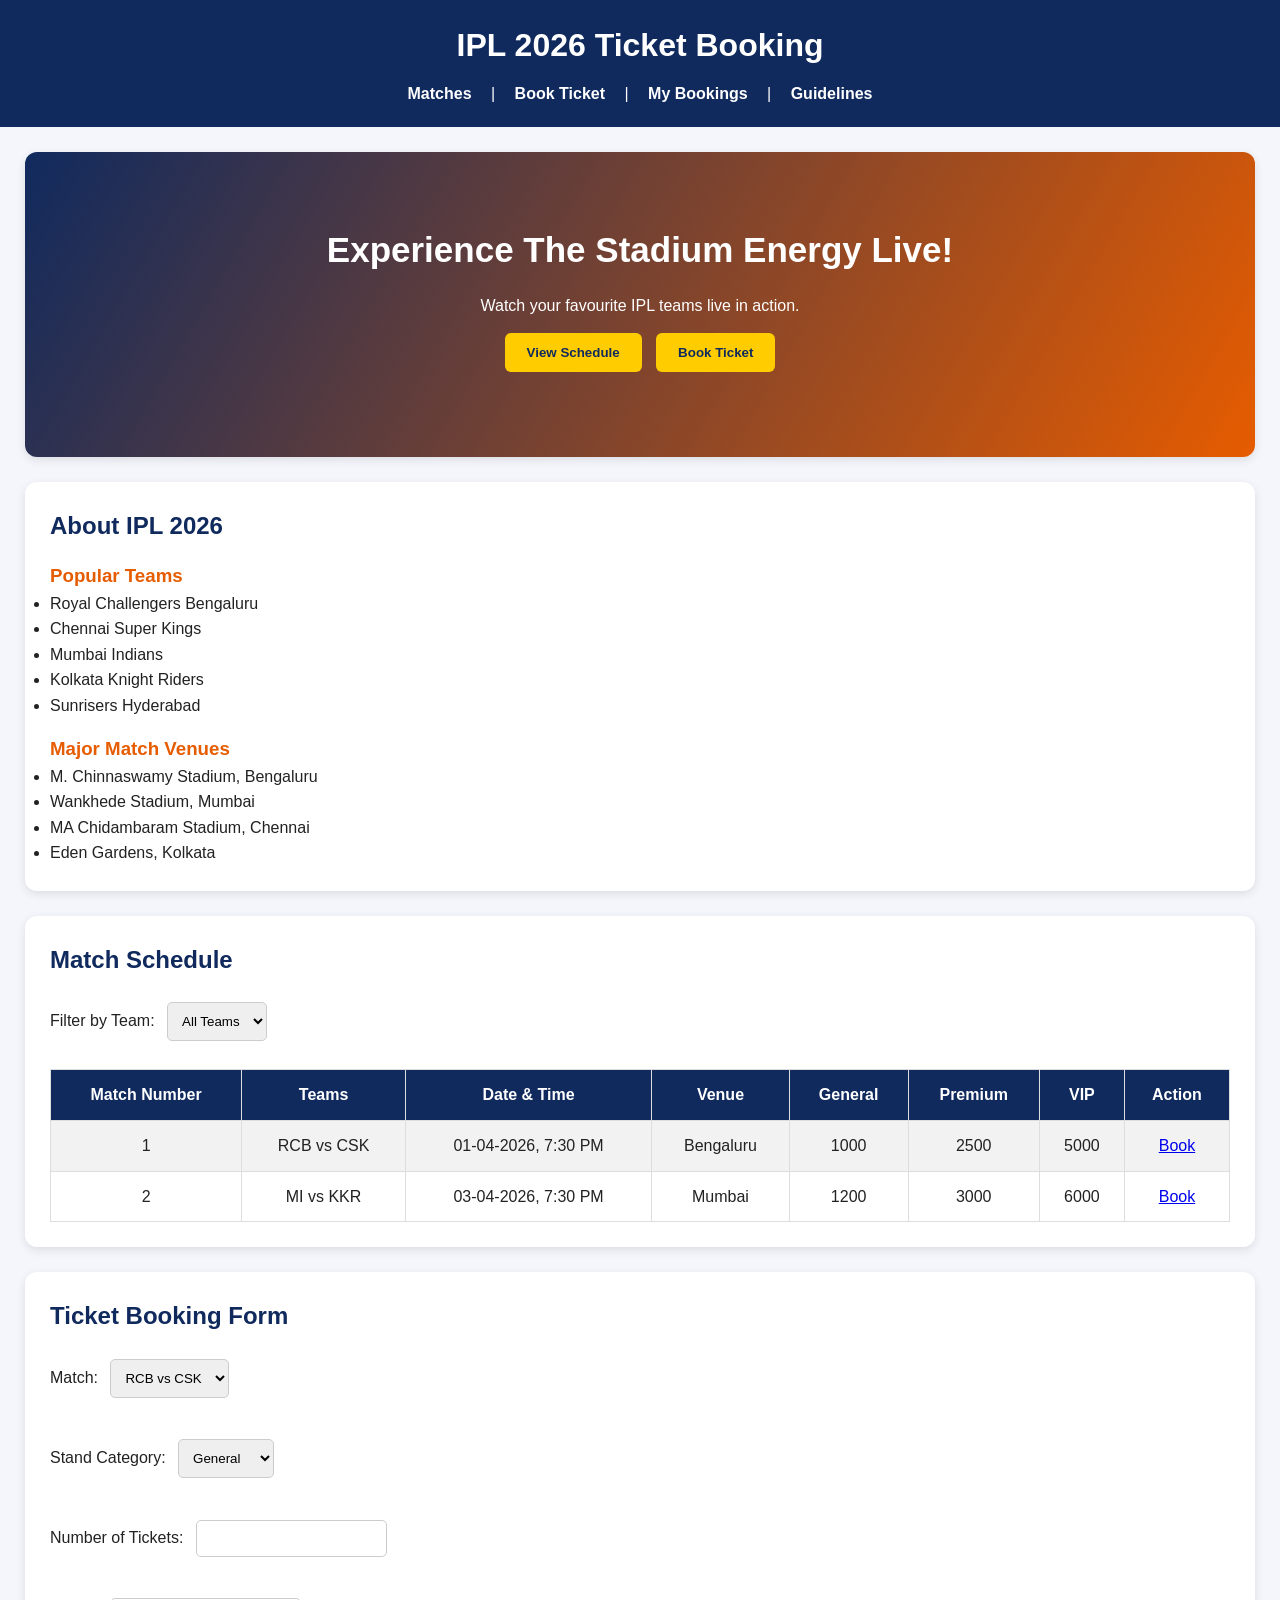
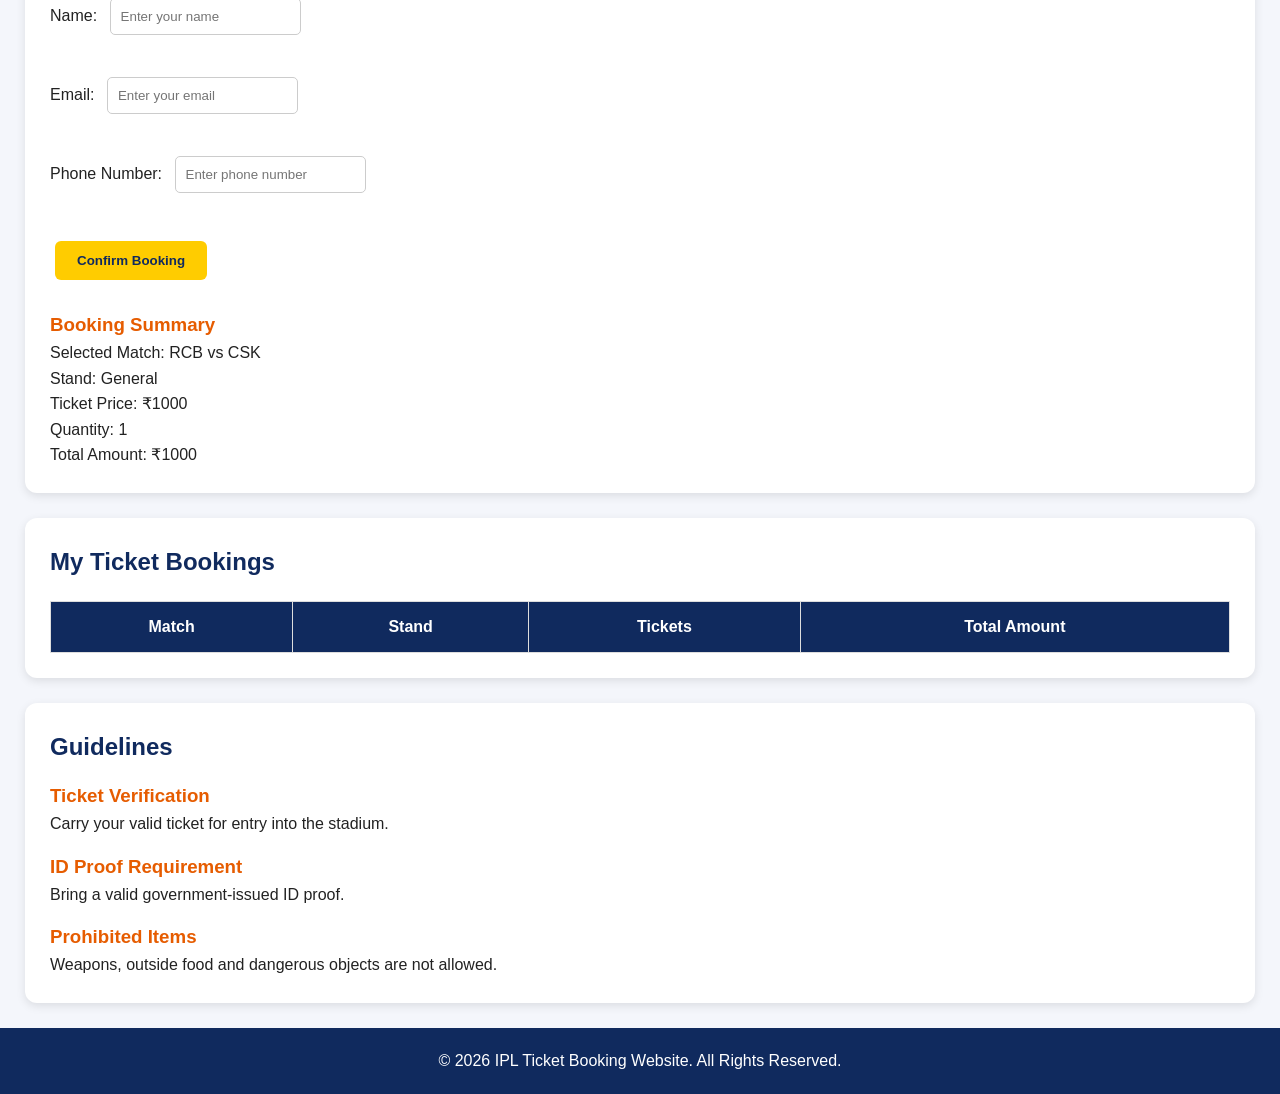
==== index.html @ b84b43a6 "Initial commit Co-authored-by: Copilot <223556219+Copilot@users.noreply.github.com>" ====
<!DOCTYPE html>

<html lang="en">
<head>
    <meta charset="UTF-8">
    <meta name="viewport" content="width=device-width, initial-scale=1.0">
    <title>IPL 2026 Ticket Booking</title>
</head>
<body>

<header>
    <h1>IPL 2026 Ticket Booking</h1>
    <link rel="stylesheet" href="style.css">
    <nav>
        <a href="#matches">Matches</a> |
        <a href="#booking">Book Ticket</a> |
        <a href="#mybookings">My Bookings</a> |
        <a href="#guidelines">Guidelines</a>
    </nav>
</header>

<section>
    <h1>Experience The Stadium Energy Live!</h1>
    <p>Watch your favourite IPL teams live in action.</p>
    <a href="#matches"><button>View Schedule</button></a>
    <a href="#booking"><button>Book Ticket</button></a>
</section>

<section>
    <h2>About IPL 2026</h2>
    <h3>Popular Teams</h3>
    <ul>
        <li>Royal Challengers Bengaluru</li>
        <li>Chennai Super Kings</li>
        <li>Mumbai Indians</li>
        <li>Kolkata Knight Riders</li>
        <li>Sunrisers Hyderabad</li>
    </ul>


<h3>Major Match Venues</h3>
<ul>
    <li>M. Chinnaswamy Stadium, Bengaluru</li>
    <li>Wankhede Stadium, Mumbai</li>
    <li>MA Chidambaram Stadium, Chennai</li>
    <li>Eden Gardens, Kolkata</li>
</ul>


</section>

<section id="matches">
    <h2>Match Schedule</h2>


<label>Filter by Team:</label>
<select>
    <option>All Teams</option>
    <option>RCB</option>
    <option>CSK</option>
    <option>MI</option>
    <option>KKR</option>
</select>

<table border="1">
    <tr>
        <th>Match Number</th>
        <th>Teams</th>
        <th>Date & Time</th>
        <th>Venue</th>
        <th>General</th>
        <th>Premium</th>
        <th>VIP</th>
        <th>Action</th>
    </tr>
    <tr>
        <td>1</td>
        <td>RCB vs CSK</td>
        <td>01-04-2026, 7:30 PM</td>
        <td>Bengaluru</td>
        <td>1000</td>
        <td>2500</td>
        <td>5000</td>
        <td><a href="#booking">Book</a></td>
    </tr>
    <tr>
        <td>2</td>
        <td>MI vs KKR</td>
        <td>03-04-2026, 7:30 PM</td>
        <td>Mumbai</td>
        <td>1200</td>
        <td>3000</td>
        <td>6000</td>
        <td><a href="#booking">Book</a></td>
    </tr>
</table>


</section>

<section id="booking">
    <h2>Ticket Booking Form</h2>


<form>
    <label>Match:</label>
    <select>
        <option>RCB vs CSK</option>
        <option>MI vs KKR</option>
    </select>
    <br><br>

    <label>Stand Category:</label>
    <select>
        <option>General</option>
        <option>Premium</option>
        <option>VIP</option>
    </select>
    <br><br>

    <label>Number of Tickets:</label>
    <input type="number" min="1">
    <br><br>

    <label>Name:</label>
    <input type="text" placeholder="Enter your name">
    <br><br>

    <label>Email:</label>
    <input type="email" placeholder="Enter your email">
    <br><br>

    <label>Phone Number:</label>
    <input type="tel" placeholder="Enter phone number">
    <br><br>

    <button type="submit">Confirm Booking</button>
</form>

<h3>Booking Summary</h3>
<p>Selected Match: RCB vs CSK</p>
<p>Stand: General</p>
<p>Ticket Price: ₹1000</p>
<p>Quantity: 1</p>
<p>Total Amount: ₹1000</p>


</section>

<section id="mybookings">
    <h2>My Ticket Bookings</h2>
    <table border="1">
        <tr>
            <th>Match</th>
            <th>Stand</th>
            <th>Tickets</th>
            <th>Total Amount</th>
        </tr>
    </table>
</section>

<section id="guidelines">
    <h2>Guidelines</h2>


<h3>Ticket Verification</h3>
<p>Carry your valid ticket for entry into the stadium.</p>

<h3>ID Proof Requirement</h3>
<p>Bring a valid government-issued ID proof.</p>

<h3>Prohibited Items</h3>
<p>Weapons, outside food and dangerous objects are not allowed.</p>


</section>

<footer>
    <p>© 2026 IPL Ticket Booking Website. All Rights Reserved.</p>
</footer>

</body>
</html>
---- style.css ----
* {
  margin: 0;
  padding: 0;
  box-sizing: border-box;
  }

body {
font-family: Arial, sans-serif;
background-color: #f4f6fb;
color: #222;
line-height: 1.6;
}

header {
background-color: #102a5e;
color: white;
padding: 20px;
text-align: center;
}

header h1 {
margin-bottom: 10px;
}

nav a {
color: white;
text-decoration: none;
margin: 15px;
font-weight: bold;
}

nav a:hover {
color: #ffcc00;
}

section {
background: white;
margin: 25px;
padding: 25px;
border-radius: 12px;
box-shadow: 0 3px 10px rgba(0,0,0,0.1);
}

section h2 {
color: #102a5e;
margin-bottom: 15px;
}

section h3 {
color: #e65c00;
margin-top: 15px;
}

section:first-of-type {
background: linear-gradient(120deg, #102a5e, #e65c00);
color: white;
text-align: center;
padding: 70px 20px;
}

section:first-of-type h1 {
font-size: 35px;
margin-bottom: 15px;
}

button {
background-color: #ffcc00;
color: #102a5e;
border: none;
padding: 12px 22px;
margin: 15px 5px;
border-radius: 6px;
cursor: pointer;
font-weight: bold;
}

button:hover {
background-color: #ff9900;
}

table {
width: 100%;
border-collapse: collapse;
margin-top: 20px;
}

th {
background-color: #102a5e;
color: white;
}

th, td {
border: 1px solid #ddd;
padding: 12px;
text-align: center;
}

tr:nth-child(even) {
background-color: #f2f2f2;
}

input, select {
padding: 10px;
margin: 8px;
border: 1px solid #ccc;
border-radius: 5px;
}

footer {
background-color: #102a5e;
color: white;
text-align: center;
padding: 20px;
}

@media (max-width: 768px) {
section {
margin: 12px;
padding: 15px;
}

```
nav a {
    display: inline-block;
    margin: 5px;
}

table {
    font-size: 12px;
}
```

}
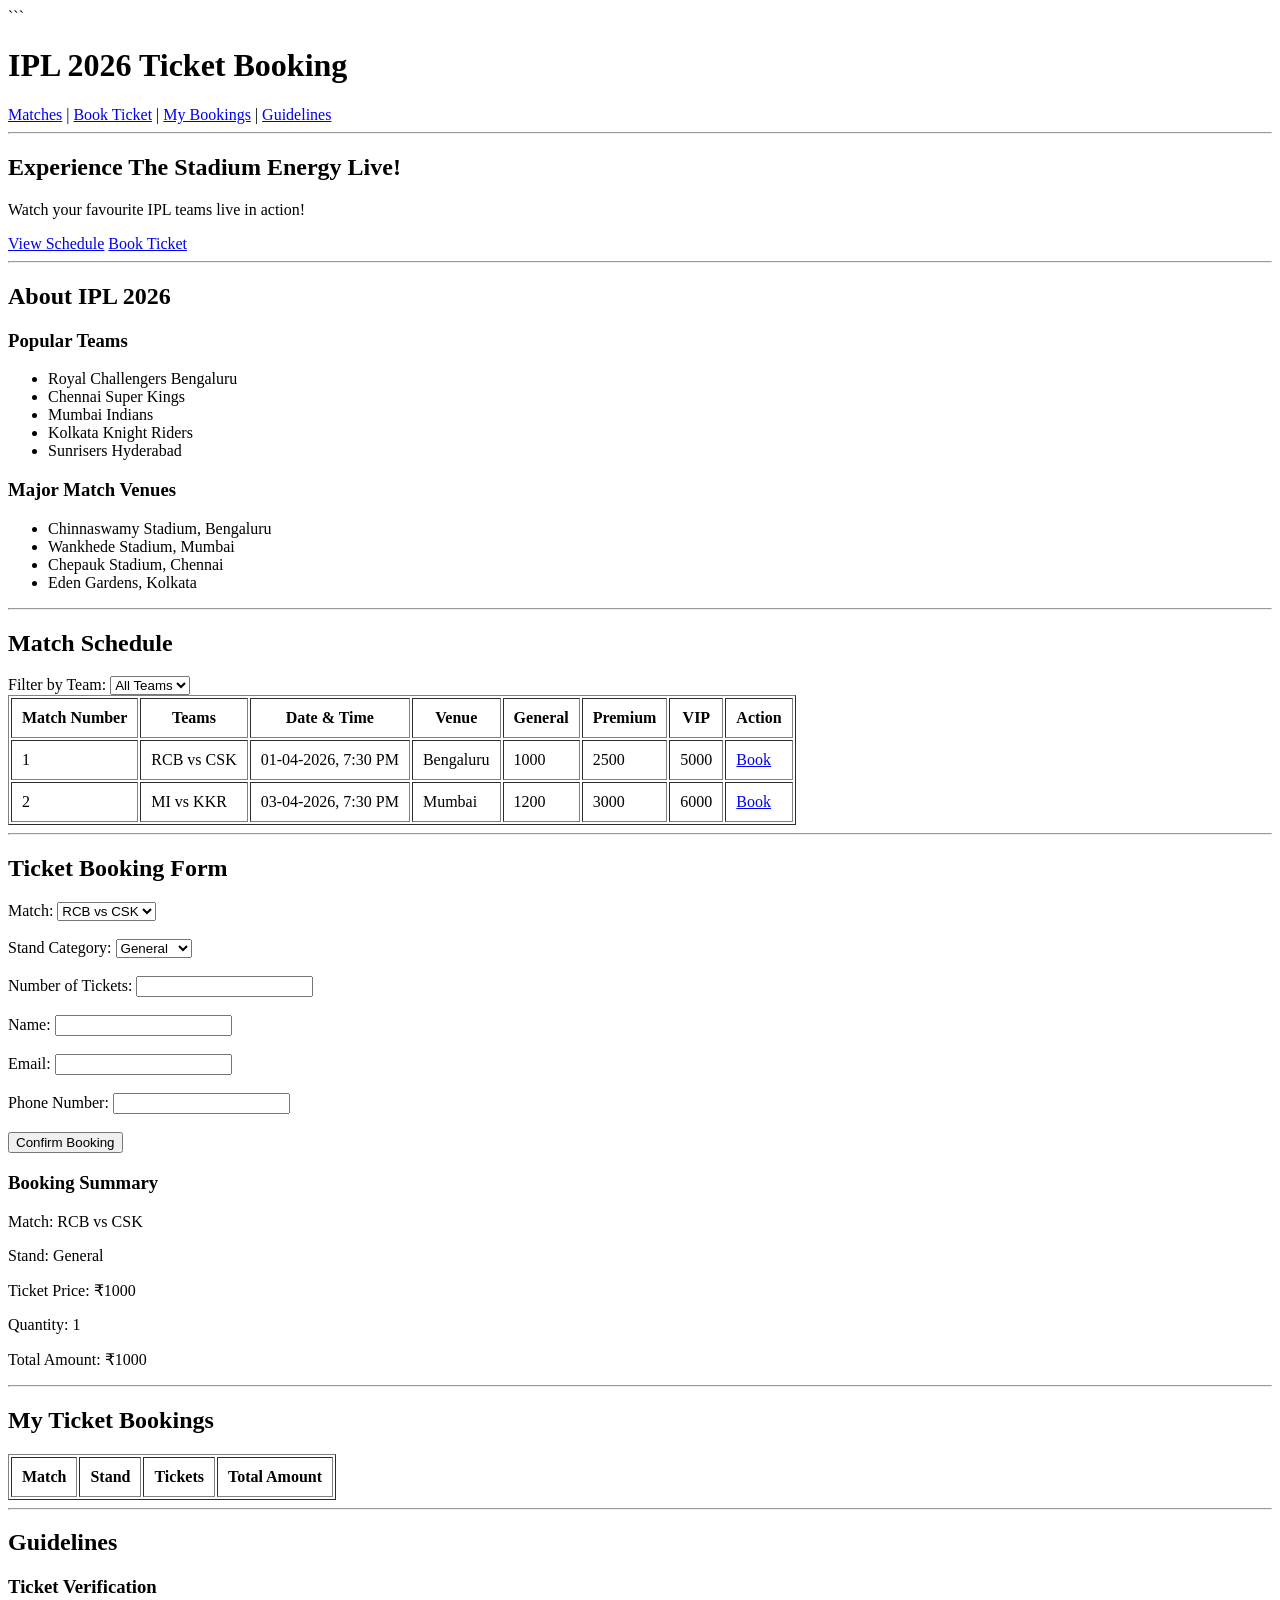
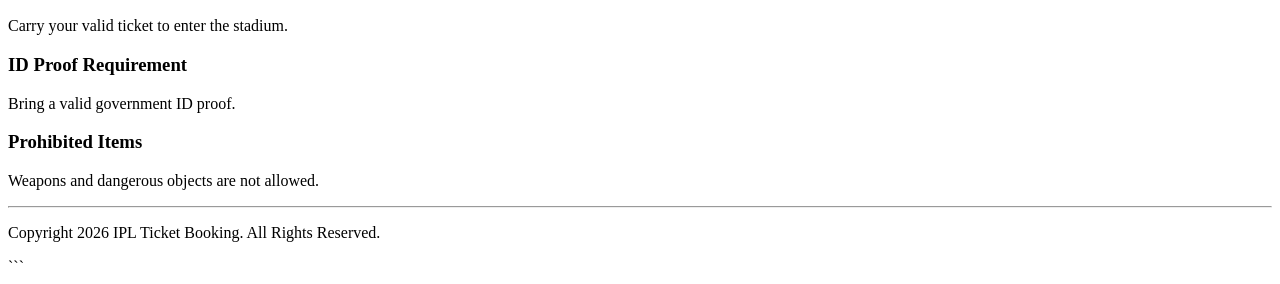
==== commit 1c7dfe73: "Update IPL ticket booking page Co-authored-by: Copilot <223556219+Copilot@users.noreply.github.com>" ====
--- a/index.html
+++ b/index.html
@@ -1,57 +1,55 @@
 <!DOCTYPE html>
 
-<html lang="en">
+<html>
 <head>
+    <title>IPL Ticket Booking</title>
     <meta charset="UTF-8">
-    <meta name="viewport" content="width=device-width, initial-scale=1.0">
-    <title>IPL 2026 Ticket Booking</title>
 </head>
+
 <body>
 
-<header>
-    <h1>IPL 2026 Ticket Booking</h1>
-    <link rel="stylesheet" href="style.css">
-    <nav>
-        <a href="#matches">Matches</a> |
-        <a href="#booking">Book Ticket</a> |
-        <a href="#mybookings">My Bookings</a> |
-        <a href="#guidelines">Guidelines</a>
-    </nav>
-</header>
+```
+<h1>IPL 2026 Ticket Booking</h1>
 
-<section>
-    <h1>Experience The Stadium Energy Live!</h1>
-    <p>Watch your favourite IPL teams live in action.</p>
-    <a href="#matches"><button>View Schedule</button></a>
-    <a href="#booking"><button>Book Ticket</button></a>
-</section>
+<nav>
+    <a href="#matches">Matches</a> |
+    <a href="#booking">Book Ticket</a> |
+    <a href="#mybookings">My Bookings</a> |
+    <a href="#guidelines">Guidelines</a>
+</nav>
 
-<section>
-    <h2>About IPL 2026</h2>
-    <h3>Popular Teams</h3>
-    <ul>
-        <li>Royal Challengers Bengaluru</li>
-        <li>Chennai Super Kings</li>
-        <li>Mumbai Indians</li>
-        <li>Kolkata Knight Riders</li>
-        <li>Sunrisers Hyderabad</li>
-    </ul>
+<hr>
 
+<h2>Experience The Stadium Energy Live!</h2>
+<p>Watch your favourite IPL teams live in action!</p>
+
+<a href="#matches">View Schedule</a>
+<a href="#booking">Book Ticket</a>
+
+<hr>
+
+<h2>About IPL 2026</h2>
+
+<h3>Popular Teams</h3>
+<ul>
+    <li>Royal Challengers Bengaluru</li>
+    <li>Chennai Super Kings</li>
+    <li>Mumbai Indians</li>
+    <li>Kolkata Knight Riders</li>
+    <li>Sunrisers Hyderabad</li>
+</ul>
 
 <h3>Major Match Venues</h3>
 <ul>
-    <li>M. Chinnaswamy Stadium, Bengaluru</li>
+    <li>Chinnaswamy Stadium, Bengaluru</li>
     <li>Wankhede Stadium, Mumbai</li>
-    <li>MA Chidambaram Stadium, Chennai</li>
+    <li>Chepauk Stadium, Chennai</li>
     <li>Eden Gardens, Kolkata</li>
 </ul>
 
+<hr>
 
-</section>
-
-<section id="matches">
-    <h2>Match Schedule</h2>
-
+<h2 id="matches">Match Schedule</h2>
 
 <label>Filter by Team:</label>
 <select>
@@ -62,7 +60,7 @@
     <option>KKR</option>
 </select>
 
-<table border="1">
+<table border="1" cellpadding="10">
     <tr>
         <th>Match Number</th>
         <th>Teams</th>
@@ -73,6 +71,7 @@
         <th>VIP</th>
         <th>Action</th>
     </tr>
+
     <tr>
         <td>1</td>
         <td>RCB vs CSK</td>
@@ -83,6 +82,7 @@
         <td>5000</td>
         <td><a href="#booking">Book</a></td>
     </tr>
+
     <tr>
         <td>2</td>
         <td>MI vs KKR</td>
@@ -95,12 +95,9 @@
     </tr>
 </table>
 
+<hr>
 
-</section>
-
-<section id="booking">
-    <h2>Ticket Booking Form</h2>
-
+<h2 id="booking">Ticket Booking Form</h2>
 
 <form>
     <label>Match:</label>
@@ -123,61 +120,59 @@
     <br><br>
 
     <label>Name:</label>
-    <input type="text" placeholder="Enter your name">
+    <input type="text">
     <br><br>
 
     <label>Email:</label>
-    <input type="email" placeholder="Enter your email">
+    <input type="email">
     <br><br>
 
     <label>Phone Number:</label>
-    <input type="tel" placeholder="Enter phone number">
+    <input type="tel">
     <br><br>
 
     <button type="submit">Confirm Booking</button>
 </form>
 
 <h3>Booking Summary</h3>
-<p>Selected Match: RCB vs CSK</p>
+<p>Match: RCB vs CSK</p>
 <p>Stand: General</p>
 <p>Ticket Price: ₹1000</p>
 <p>Quantity: 1</p>
 <p>Total Amount: ₹1000</p>
 
+<hr>
 
-</section>
+<h2 id="mybookings">My Ticket Bookings</h2>
 
-<section id="mybookings">
-    <h2>My Ticket Bookings</h2>
-    <table border="1">
-        <tr>
-            <th>Match</th>
-            <th>Stand</th>
-            <th>Tickets</th>
-            <th>Total Amount</th>
-        </tr>
-    </table>
-</section>
+<table border="1" cellpadding="10">
+    <tr>
+        <th>Match</th>
+        <th>Stand</th>
+        <th>Tickets</th>
+        <th>Total Amount</th>
+    </tr>
+</table>
 
-<section id="guidelines">
-    <h2>Guidelines</h2>
+<hr>
 
+<h2 id="guidelines">Guidelines</h2>
 
 <h3>Ticket Verification</h3>
-<p>Carry your valid ticket for entry into the stadium.</p>
+<p>Carry your valid ticket to enter the stadium.</p>
 
 <h3>ID Proof Requirement</h3>
-<p>Bring a valid government-issued ID proof.</p>
+<p>Bring a valid government ID proof.</p>
 
 <h3>Prohibited Items</h3>
-<p>Weapons, outside food and dangerous objects are not allowed.</p>
+<p>Weapons and dangerous objects are not allowed.</p>
 
-
-</section>
+<hr>
 
 <footer>
-    <p>© 2026 IPL Ticket Booking Website. All Rights Reserved.</p>
+    <p>Copyright 2026 IPL Ticket Booking. All Rights Reserved.</p>
 </footer>
+```
 
 </body>
 </html>
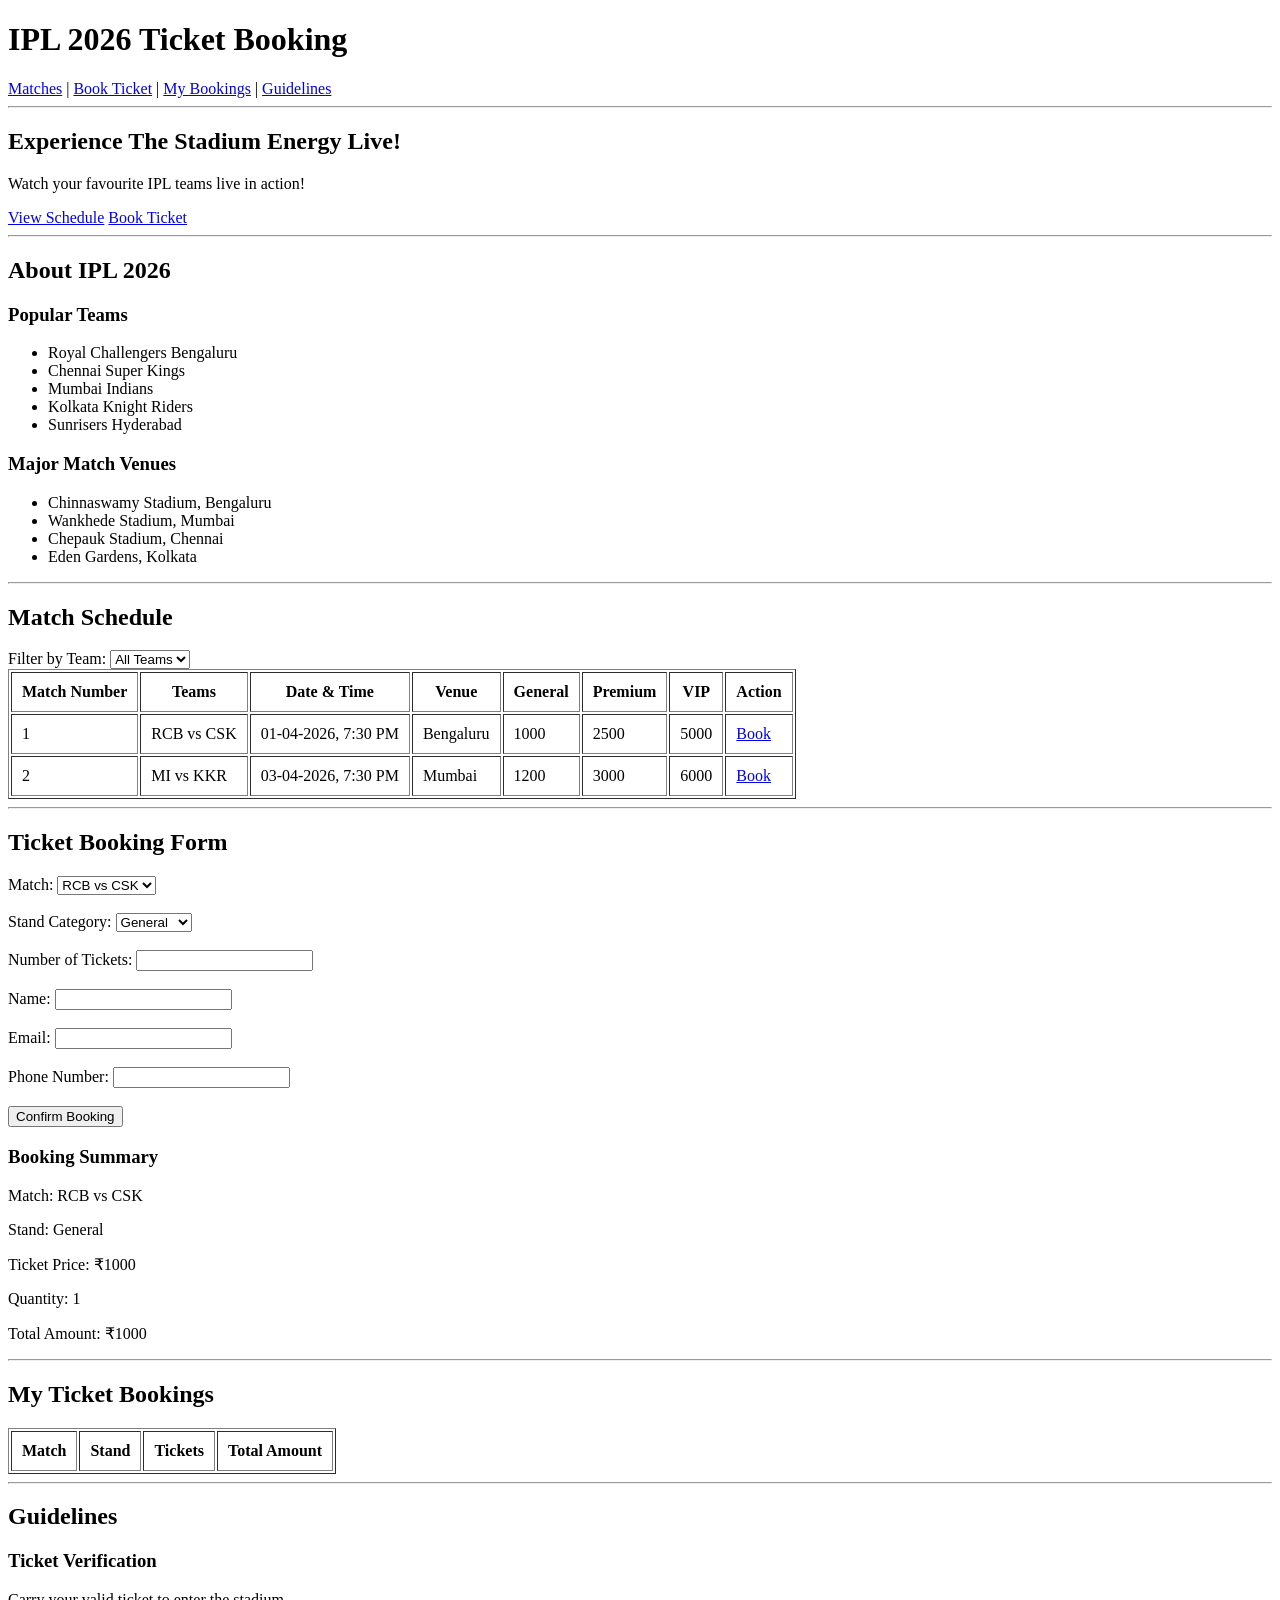
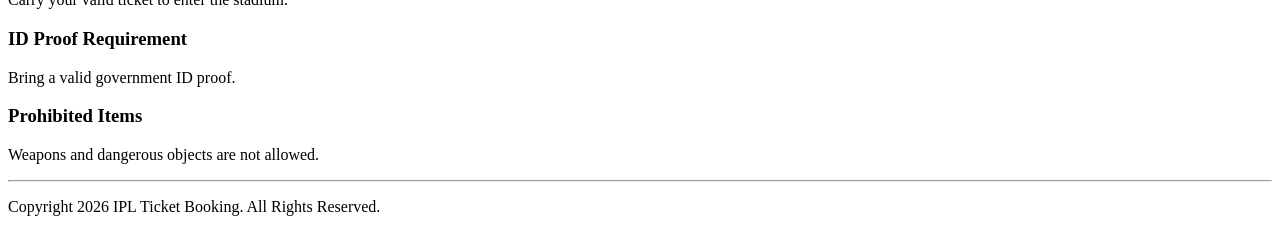
==== commit 62074c5c: "Remove Markdown fences from page Co-authored-by: Copilot <223556219+Copilot@users.noreply.github.com" ====
--- a/index.html
+++ b/index.html
@@ -8,7 +8,6 @@
 
 <body>
 
-```
 <h1>IPL 2026 Ticket Booking</h1>
 
 <nav>
@@ -172,7 +171,5 @@
 <footer>
     <p>Copyright 2026 IPL Ticket Booking. All Rights Reserved.</p>
 </footer>
-```
-
 </body>
 </html>
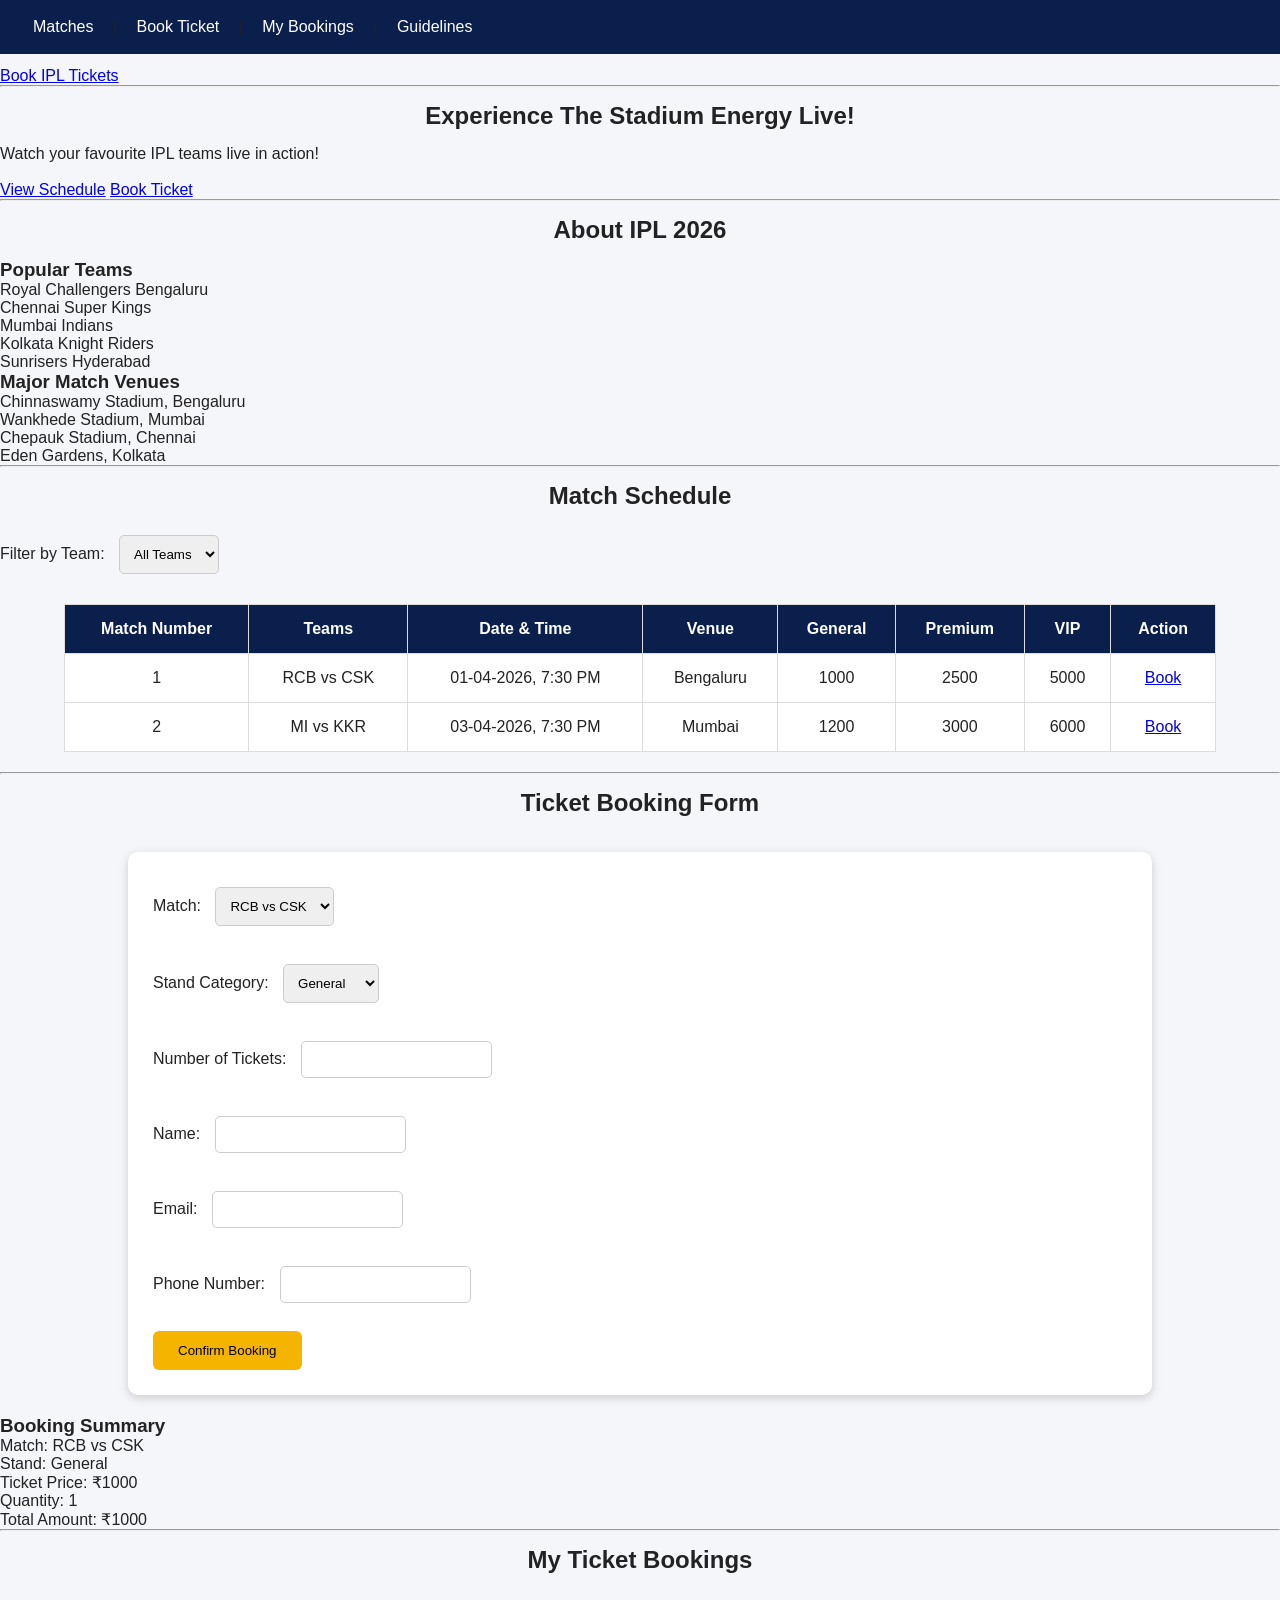
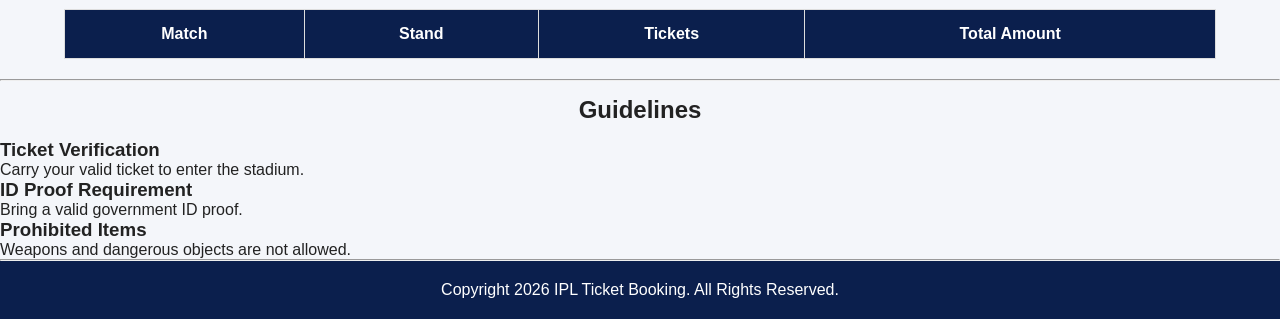
==== commit f6f86a96: "Update IPL ticket booking homepage Co-authored-by: Copilot <223556219+Copilot@users.noreply.github.c" ====
--- a/index.html
+++ b/index.html
@@ -4,11 +4,14 @@
 <head>
     <title>IPL Ticket Booking</title>
     <meta charset="UTF-8">
+    <link rel="stylesheet" href="styles.css">
 </head>
 
 <body>
 
 <h1>IPL 2026 Ticket Booking</h1>
+
+<a href="booking.html">Book IPL Tickets</a>
 
 <nav>
     <a href="#matches">Matches</a> |
@@ -18,12 +21,19 @@
 </nav>
 
 <hr>
+<section class="hero">
 
 <h2>Experience The Stadium Energy Live!</h2>
+
 <p>Watch your favourite IPL teams live in action!</p>
 
+<br>
+
 <a href="#matches">View Schedule</a>
+
 <a href="#booking">Book Ticket</a>
+
+</section>
 
 <hr>
 
--- a/styles.css
+++ b/styles.css
@@ -0,0 +1,91 @@
+:root {
+    --primary: #0b1f4d;
+    --accent: #f5b400;
+    --background: #f4f6fa;
+    --text: #222;
+}
+
+* {
+    margin: 0;
+    padding: 0;
+    box-sizing: border-box;
+}
+
+body {
+    font-family: Arial, sans-serif;
+    background: var(--background);
+    color: var(--text);
+}
+
+nav {
+    background: var(--primary);
+    padding: 18px;
+    position: fixed;
+    top: 0;
+    width: 100%;
+    z-index: 1000;
+}
+
+nav a {
+    color: white;
+    text-decoration: none;
+    margin: 15px;
+}
+
+nav a:hover {
+    color: var(--accent);
+}
+
+h1, h2 {
+    text-align: center;
+    padding: 15px;
+}
+
+button {
+    background: var(--accent);
+    padding: 12px 25px;
+    border: none;
+    border-radius: 6px;
+    cursor: pointer;
+}
+
+table {
+    width: 90%;
+    margin: 20px auto;
+    border-collapse: collapse;
+    background: white;
+}
+
+th, td {
+    padding: 15px;
+    border: 1px solid #ddd;
+    text-align: center;
+}
+
+th {
+    background: var(--primary);
+    color: white;
+}
+
+form {
+    background: white;
+    padding: 25px;
+    margin: 20px auto;
+    width: 80%;
+    border-radius: 10px;
+    box-shadow: 0 3px 10px #ccc;
+}
+
+input, select {
+    padding: 10px;
+    margin: 10px;
+    border: 1px solid #ccc;
+    border-radius: 5px;
+}
+
+footer {
+    background: var(--primary);
+    color: white;
+    text-align: center;
+    padding: 20px;
+}
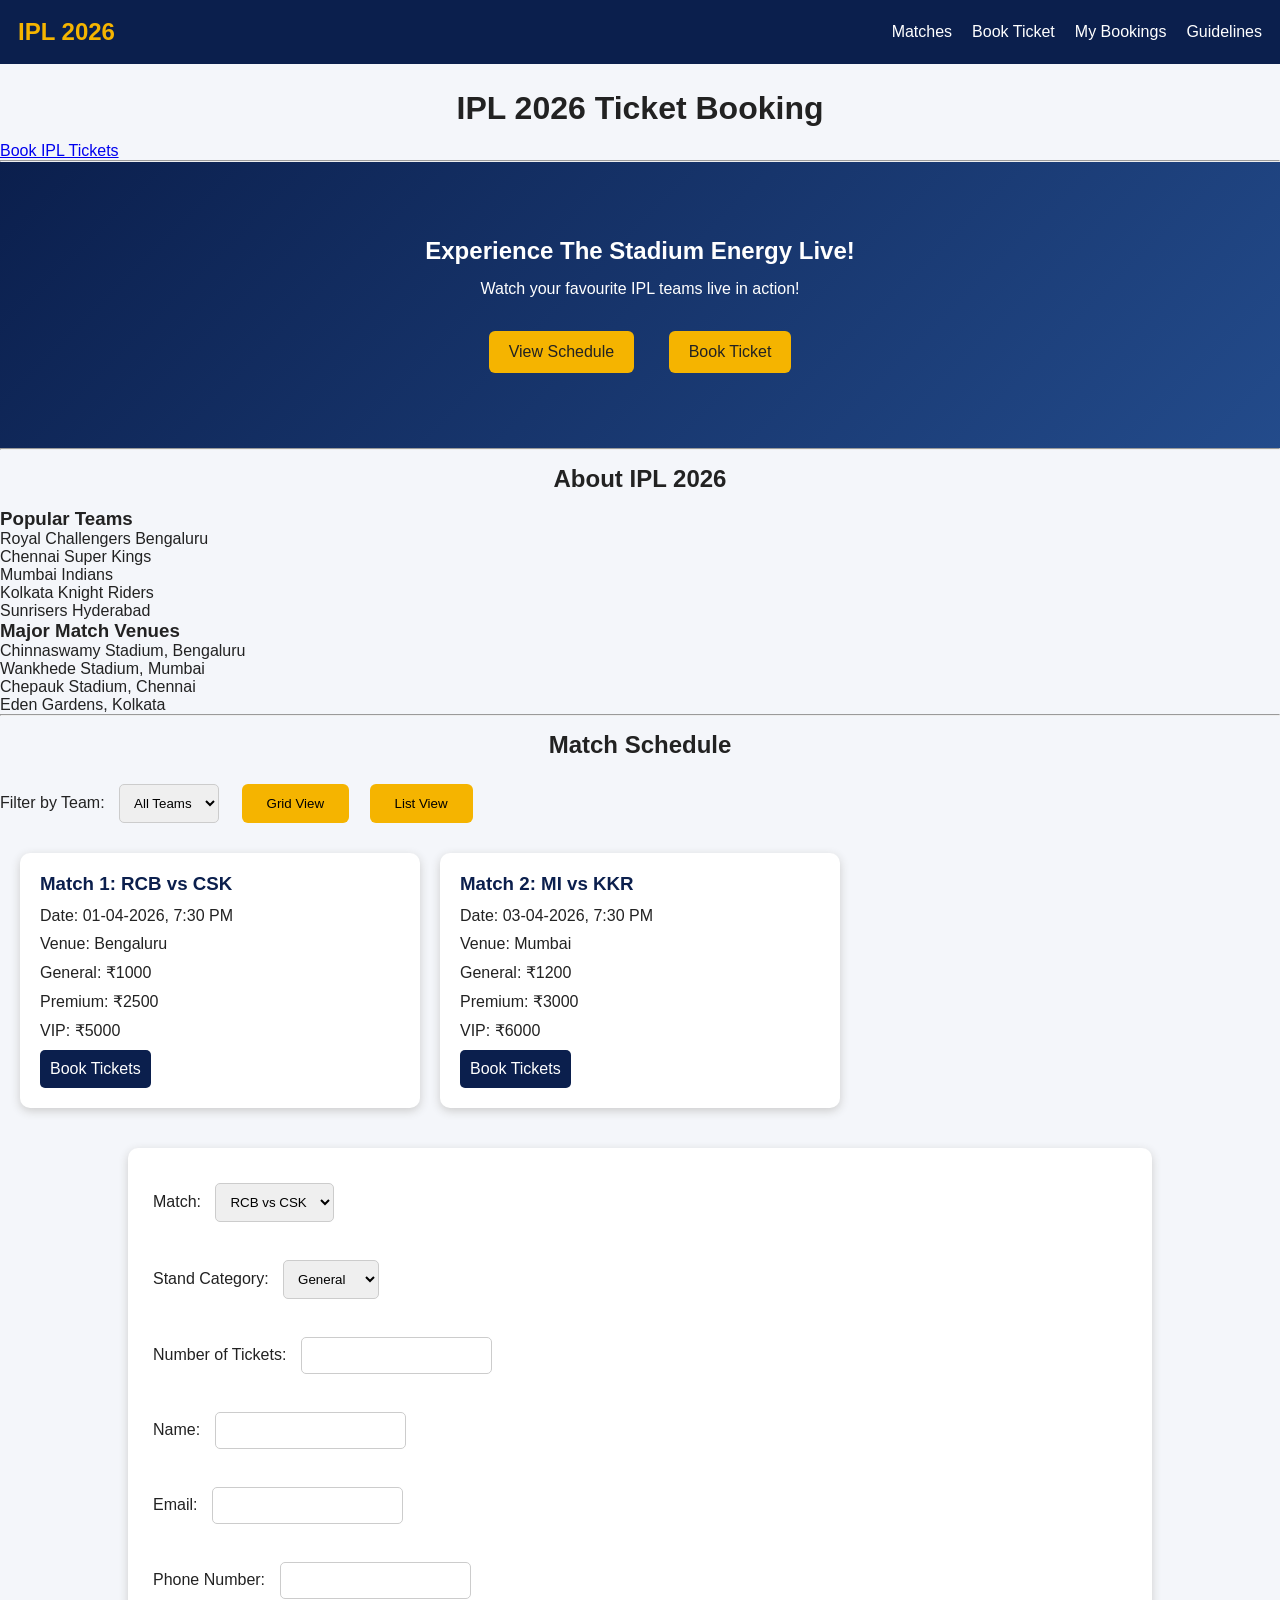
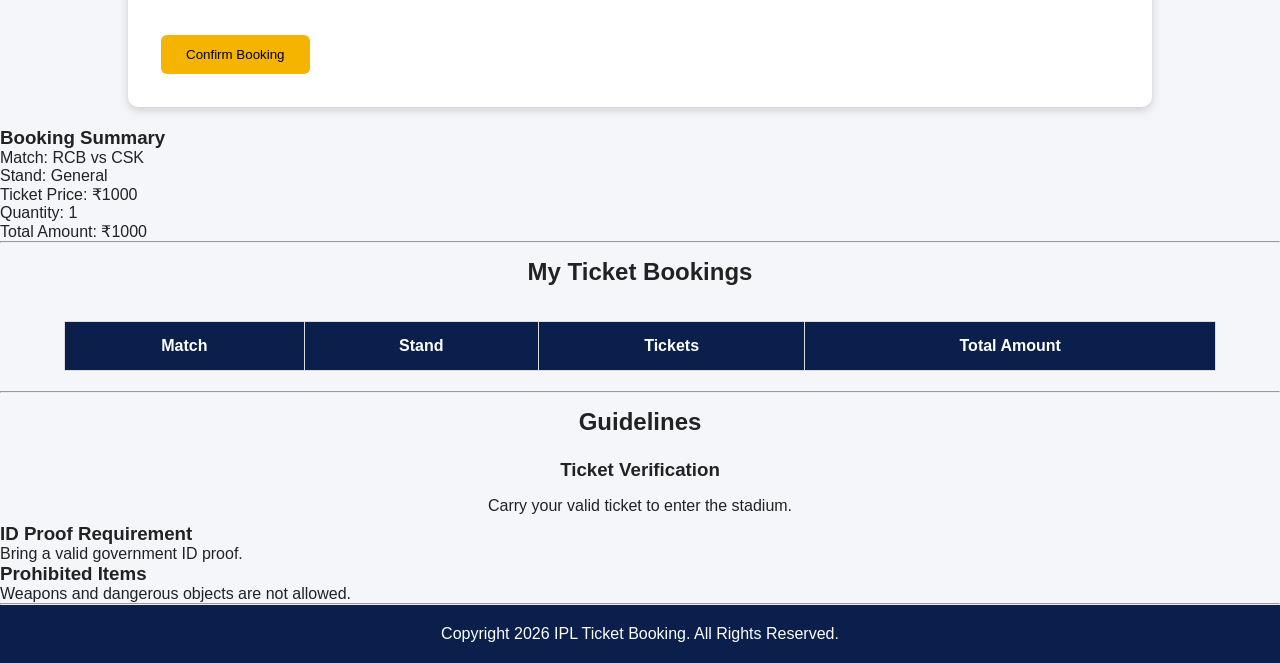
==== commit 7097f644: "Complete Activity 8 responsive layout" ====
--- a/index.html
+++ b/index.html
@@ -4,6 +4,7 @@
 <head>
     <title>IPL Ticket Booking</title>
     <meta charset="UTF-8">
+    <meta name="viewport" content="width=device-width, initial-scale=1.0">
     <link rel="stylesheet" href="styles.css">
 </head>
 
@@ -13,12 +14,19 @@
 
 <a href="booking.html">Book IPL Tickets</a>
 
-<nav>
-    <a href="#matches">Matches</a> |
-    <a href="#booking">Book Ticket</a> |
-    <a href="#mybookings">My Bookings</a> |
-    <a href="#guidelines">Guidelines</a>
+<nav class="navbar">
+    <div class="logo">IPL 2026</div>
+
+    <button class="menu-toggle" id="menuToggle">☰</button>
+
+    <div class="nav-links" id="navLinks">
+        <a href="#matches">Matches</a>
+        <a href="#booking">Book Ticket</a>
+        <a href="#mybookings">My Bookings</a>
+        <a href="#guidelines">Guidelines</a>
+    </div>
 </nav>
+
 
 <hr>
 <section class="hero">
@@ -58,55 +66,47 @@
 
 <hr>
 
+
+
+
 <h2 id="matches">Match Schedule</h2>
 
 <label>Filter by Team:</label>
-<select>
-    <option>All Teams</option>
-    <option>RCB</option>
-    <option>CSK</option>
-    <option>MI</option>
-    <option>KKR</option>
+
+<select id="teamFilter">
+    <option value="all">All Teams</option>
+    <option value="RCB">RCB</option>
+    <option value="CSK">CSK</option>
+    <option value="MI">MI</option>
+    <option value="KKR">KKR</option>
 </select>
 
-<table border="1" cellpadding="10">
-    <tr>
-        <th>Match Number</th>
-        <th>Teams</th>
-        <th>Date & Time</th>
-        <th>Venue</th>
-        <th>General</th>
-        <th>Premium</th>
-        <th>VIP</th>
-        <th>Action</th>
-    </tr>
+<button id="gridBtn">Grid View</button>
+<button id="listBtn">List View</button>
 
-    <tr>
-        <td>1</td>
-        <td>RCB vs CSK</td>
-        <td>01-04-2026, 7:30 PM</td>
-        <td>Bengaluru</td>
-        <td>1000</td>
-        <td>2500</td>
-        <td>5000</td>
-        <td><a href="#booking">Book</a></td>
-    </tr>
+<div class="match-container" id="matchContainer">
 
-    <tr>
-        <td>2</td>
-        <td>MI vs KKR</td>
-        <td>03-04-2026, 7:30 PM</td>
-        <td>Mumbai</td>
-        <td>1200</td>
-        <td>3000</td>
-        <td>6000</td>
-        <td><a href="#booking">Book</a></td>
-    </tr>
-</table>
+    <div class="match-card" data-teams="RCB CSK">
+        <h3>Match 1: RCB vs CSK</h3>
+        <p>Date: 01-04-2026, 7:30 PM</p>
+        <p>Venue: Bengaluru</p>
+        <p>General: ₹1000</p>
+        <p>Premium: ₹2500</p>
+        <p>VIP: ₹5000</p>
+        <a href="#booking">Book Tickets</a>
+    </div>
 
-<hr>
+    <div class="match-card" data-teams="MI KKR">
+        <h3>Match 2: MI vs KKR</h3>
+        <p>Date: 03-04-2026, 7:30 PM</p>
+        <p>Venue: Mumbai</p>
+        <p>General: ₹1200</p>
+        <p>Premium: ₹3000</p>
+        <p>VIP: ₹6000</p>
+        <a href="#booking">Book Tickets</a>
+    </div>
 
-<h2 id="booking">Ticket Booking Form</h2>
+</div>
 
 <form>
     <label>Match:</label>
@@ -181,5 +181,7 @@
 <footer>
     <p>Copyright 2026 IPL Ticket Booking. All Rights Reserved.</p>
 </footer>
+
+<script src="app.js"></script>
 </body>
 </html>
--- a/styles.css
+++ b/styles.css
@@ -15,40 +15,120 @@
     font-family: Arial, sans-serif;
     background: var(--background);
     color: var(--text);
-}
-
-nav {
+    padding-top: 75px;
+}
+
+/* Navigation using Flexbox */
+.navbar {
     background: var(--primary);
     padding: 18px;
     position: fixed;
     top: 0;
     width: 100%;
     z-index: 1000;
-}
-
-nav a {
+    display: flex;
+    justify-content: space-between;
+    align-items: center;
+}
+
+.logo {
+    color: var(--accent);
+    font-size: 24px;
+    font-weight: bold;
+}
+
+.nav-links {
+    display: flex;
+    gap: 20px;
+}
+
+.navbar a {
     color: white;
     text-decoration: none;
+}
+
+.navbar a:hover {
+    color: var(--accent);
+}
+
+.menu-toggle {
+    display: none;
+}
+
+/* Headings */
+h1, h2 {
+    text-align: center;
+    padding: 15px;
+}
+
+/* Hero section */
+.hero {
+    background: linear-gradient(135deg, #0b1f4d, #234b8b);
+    color: white;
+    text-align: center;
+    padding: 60px 20px;
+}
+
+.hero a {
+    display: inline-block;
+    background: var(--accent);
+    color: #222;
+    padding: 12px 20px;
     margin: 15px;
-}
-
-nav a:hover {
-    color: var(--accent);
-}
-
-h1, h2 {
-    text-align: center;
-    padding: 15px;
-}
-
+    text-decoration: none;
+    border-radius: 6px;
+}
+
+/* Buttons */
 button {
     background: var(--accent);
     padding: 12px 25px;
     border: none;
     border-radius: 6px;
     cursor: pointer;
-}
-
+    margin: 8px;
+}
+
+/* Match cards using CSS Grid */
+.match-container {
+    display: grid;
+    grid-template-columns: repeat(3, 1fr);
+    gap: 20px;
+    padding: 20px;
+}
+
+.match-card {
+    background: white;
+    padding: 20px;
+    border-radius: 10px;
+    box-shadow: 0 3px 10px #ccc;
+}
+
+.match-card h3 {
+    color: var(--primary);
+    margin-bottom: 12px;
+}
+
+.match-card p {
+    margin: 10px 0;
+}
+
+.match-card a {
+    display: inline-block;
+    background: var(--primary);
+    color: white;
+    padding: 10px;
+    text-decoration: none;
+    border-radius: 5px;
+}
+
+/* List view */
+.match-container.list-view {
+    display: flex;
+    flex-direction: column;
+}
+
+/* Tables */
 table {
     width: 90%;
     margin: 20px auto;
@@ -67,6 +147,7 @@
     color: white;
 }
 
+/* Forms */
 form {
     background: white;
     padding: 25px;
@@ -83,9 +164,58 @@
     border-radius: 5px;
 }
 
+/* Guidelines */
+#guidelines {
+    text-align: center;
+}
+
+#guidelines + h3,
+#guidelines + h3 + p {
+    text-align: center;
+    padding: 8px;
+}
+
+/* Footer */
 footer {
     background: var(--primary);
     color: white;
     text-align: center;
     padding: 20px;
+}
+
+/* Tablet layout */
+@media (max-width: 900px) {
+    .match-container {
+        grid-template-columns: repeat(2, 1fr);
+    }
+}
+
+/* Mobile layout */
+@media (max-width: 600px) {
+    .navbar {
+        flex-wrap: wrap;
+    }
+
+    .menu-toggle {
+        display: block;
+    }
+
+    .nav-links {
+        display: none;
+        flex-direction: column;
+        width: 100%;
+        padding-top: 15px;
+    }
+
+    .nav-links.active {
+        display: flex;
+    }
+
+    .match-container {
+        grid-template-columns: 1fr;
+    }
+
+    form {
+        width: 95%;
+    }
 }
